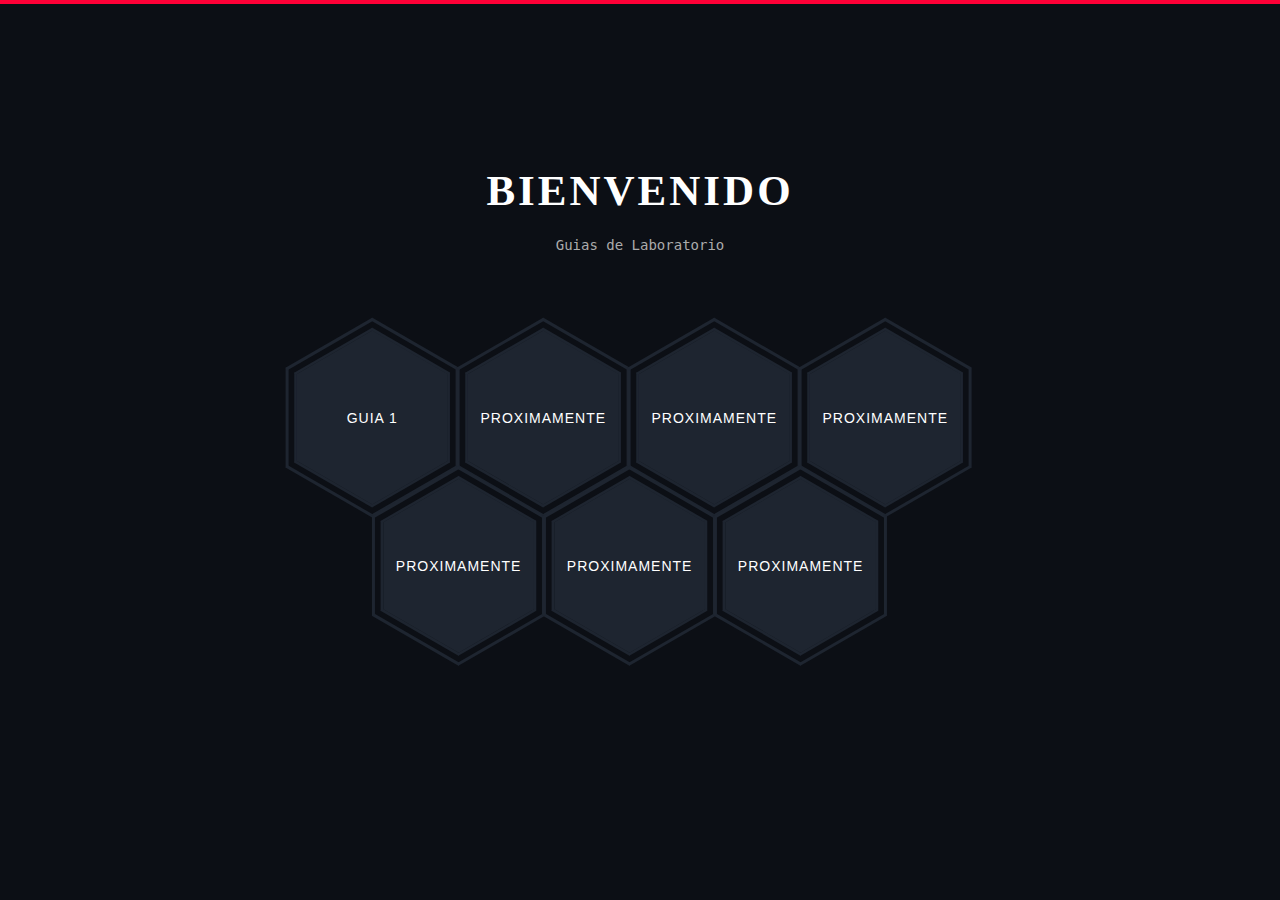
==== index.html @ 94096488 "agregando indice" ====
<!DOCTYPE html>
<html lang="en">

<head>
    <meta charset="UTF-8">
    <meta name="viewport" content="width=device-width, initial-scale=1.0">
    <link href="https://cdn.jsdelivr.net/npm/bootstrap@5.3.3/dist/css/bootstrap.min.css" rel="stylesheet"
        integrity="sha384-QWTKZyjpPEjISv5WaRU9OFeRpok6YctnYmDr5pNlyT2bRjXh0JMhjY6hW+ALEwIH" crossorigin="anonymous">
    <link rel="stylesheet" href="estilo.css">
    <title>Indice</title>
</head>

<body>
    <main class="site-wrapper">
        <div class="pt-table desktop-768">
            <div class="pt-tablecell page-home relative" style="background-image: url(https://images.unsplash.com/photo-1451187580459-43490279c0fa?q=80&w=1472&auto=format&fit=crop&ixlib=rb-4.0.3&ixid=M3wxMjA3fDB8MHxwaG90by1wYWdlfHx8fGVufDB8fHx8fA%3D%3D); background-position: center; background-size:cover;">
                <div class="container">
                    <div class="row">
                        <div class="col-xs-12 col-md-offset-1 col-md-10 col-lg-offset-2 col-lg-8">
                            <div class="page-title  home text-center">
                                <span class="heading-page"> Bienvenido
                                </span>
                                <p class="mt20">Guias de Laboratorio</p>
                            </div>

                            <div class="hexagon-menu clear">
                                <div class="hexagon-item">
                                    <div class="hex-item">
                                        <div></div>
                                        <div></div>
                                        <div></div>
                                    </div>
                                    <div class="hex-item">
                                        <div></div>
                                        <div></div>
                                        <div></div>
                                    </div>
                                    <a class="hex-content" href="guia1.html">
                                        <span class="hex-content-inner">
                                            <span class="title">Guia 1</span>
                                        </span>
                                        <svg viewBox="0 0 173.20508075688772 200" height="200" width="174" version="1.1"
                                            xmlns="http://www.w3.org/2000/svg">
                                            <path
                                                d="M86.60254037844386 0L173.20508075688772 50L173.20508075688772 150L86.60254037844386 200L0 150L0 50Z"
                                                fill="#1e2530"></path>
                                        </svg>
                                    </a>
                                </div>
                                <div class="hexagon-item">
                                    <div class="hex-item">
                                        <div></div>
                                        <div></div>
                                        <div></div>
                                    </div>
                                    <div class="hex-item">
                                        <div></div>
                                        <div></div>
                                        <div></div>
                                    </div>
                                    <a class="hex-content">
                                        <span class="hex-content-inner">
                                            <span class="title">Proximamente</span>
                                        </span>
                                        <svg viewBox="0 0 173.20508075688772 200" height="200" width="174" version="1.1"
                                            xmlns="http://www.w3.org/2000/svg">
                                            <path
                                                d="M86.60254037844386 0L173.20508075688772 50L173.20508075688772 150L86.60254037844386 200L0 150L0 50Z"
                                                fill="#1e2530"></path>
                                        </svg>
                                    </a>
                                </div>
                                <div class="hexagon-item">
                                    <div class="hex-item">
                                        <div></div>
                                        <div></div>
                                        <div></div>
                                    </div>
                                    <div class="hex-item">
                                        <div></div>
                                        <div></div>
                                        <div></div>
                                    </div>
                                    <a class="hex-content">
                                        <span class="hex-content-inner">
                                            <span class="title">Proximamente</span>
                                        </span>
                                        <svg viewBox="0 0 173.20508075688772 200" height="200" width="174" version="1.1"
                                            xmlns="http://www.w3.org/2000/svg">
                                            <path
                                                d="M86.60254037844386 0L173.20508075688772 50L173.20508075688772 150L86.60254037844386 200L0 150L0 50Z"
                                                fill="#1e2530"></path>
                                        </svg>
                                    </a>
                                </div>
                                <div class="hexagon-item">
                                    <div class="hex-item">
                                        <div></div>
                                        <div></div>
                                        <div></div>
                                    </div>
                                    <div class="hex-item">
                                        <div></div>
                                        <div></div>
                                        <div></div>
                                    </div>
                                    <a class="hex-content">
                                        <span class="hex-content-inner">
                                            <span class="title">Proximamente</span>
                                        </span>
                                        <svg viewBox="0 0 173.20508075688772 200" height="200" width="174" version="1.1"
                                            xmlns="http://www.w3.org/2000/svg">
                                            <path
                                                d="M86.60254037844386 0L173.20508075688772 50L173.20508075688772 150L86.60254037844386 200L0 150L0 50Z"
                                                fill="#1e2530"></path>
                                        </svg>
                                    </a>
                                </div>
                                <div class="hexagon-item">
                                    <div class="hex-item">
                                        <div></div>
                                        <div></div>
                                        <div></div>
                                    </div>
                                    <div class="hex-item">
                                        <div></div>
                                        <div></div>
                                        <div></div>
                                    </div>
                                    <a class="hex-content">
                                        <span class="hex-content-inner">
                                            <span class="title">Proximamente</span>
                                        </span>
                                        <svg viewBox="0 0 173.20508075688772 200" height="200" width="174" version="1.1"
                                            xmlns="http://www.w3.org/2000/svg">
                                            <path
                                                d="M86.60254037844386 0L173.20508075688772 50L173.20508075688772 150L86.60254037844386 200L0 150L0 50Z"
                                                fill="#1e2530"></path>
                                        </svg>
                                    </a>
                                </div>
                                <div class="hexagon-item">
                                    <div class="hex-item">
                                        <div></div>
                                        <div></div>
                                        <div></div>
                                    </div>
                                    <div class="hex-item">
                                        <div></div>
                                        <div></div>
                                        <div></div>
                                    </div>
                                    <a class="hex-content" >
                                        <span class="hex-content-inner">
                                            <span class="title">Proximamente</span>
                                        </span>
                                        <svg viewBox="0 0 173.20508075688772 200" height="200" width="174" version="1.1"
                                            xmlns="http://www.w3.org/2000/svg">
                                            <path
                                                d="M86.60254037844386 0L173.20508075688772 50L173.20508075688772 150L86.60254037844386 200L0 150L0 50Z"
                                                fill="#1e2530"></path>
                                        </svg>
                                    </a>
                                </div>
                                <div class="hexagon-item">
                                    <div class="hex-item">
                                        <div></div>
                                        <div></div>
                                        <div></div>
                                    </div>
                                    <div class="hex-item">
                                        <div></div>
                                        <div></div>
                                        <div></div>
                                    </div>
                                    <a class="hex-content">
                                        <span class="hex-content-inner">
                                            <span class="title">Proximamente</span>
                                        </span>
                                        <svg viewBox="0 0 173.20508075688772 200" height="200" width="174" version="1.1"
                                            xmlns="http://www.w3.org/2000/svg">
                                            <path
                                                d="M86.60254037844386 0L173.20508075688772 50L173.20508075688772 150L86.60254037844386 200L0 150L0 50Z"
                                                fill="#1e2530"></path>
                                        </svg>
                                    </a>
                                </div>
                            </div>
                        </div>
                    </div>
                </div>
            </div>
        </div>
    </main>
</body>

</html>
---- estilo.css ----
body {
    font-family: "Libre Baskerville", serif;
    font-weight: 400;
    font-size: 16px;
    line-height: 30px;
    background-color: #0c0f15;
    overflow-x:hidden;
    color: #ababab; }
  
  ::-webkit-scrollbar {
      width: 10px;
      background-color: #F5F5F5;
    
  }
  
  ::-webkit-scrollbar-thumb {
      background-color: #f90a23;
      background-image: -webkit-linear-gradient(45deg,rgba(255, 255, 255, .2) 25%, transparent 25%, transparent 50%, rgba(255, 255, 255, .2) 50%, rgba(255, 255, 255, .2) 75%, transparent 75%, transparent);
  }
  
  ::-webkit-scrollbar-track {
      -webkit-box-shadow: inset 0 0 6px rgba(0,0,0,0.3);
      background-color: #F5F5F5;
  }
  
  .heading-page
  {
        text-transform: uppercase;
      font-size: 43px;
      font-weight: bolder;
      letter-spacing: 3px;
      color: white;
  }
  a {
    color: inherit;
    -webkit-transition: all 0.3s ease 0s;
    -moz-transition: all 0.3s ease 0s;
    -o-transition: all 0.3s ease 0s;
    transition: all 0.3s ease 0s; }
    a:hover, a:focus {
      color: #ababab;
      text-decoration: none;
      outline: 0 none; }
  
  h1, h2, h3,
  h4, h5, h6 {
    color: #1e2530;
    font-family: "Open Sans", sans-serif;
    margin: 0;
    line-height: 1.3; }
  
  p {
    margin-bottom: 20px; }
    p:last-child {
      margin-bottom: 0; }
  
  /*
   * Selection color
   */
  ::-moz-selection {
    background-color: #FA6862;
    color: #fff; }
  
  ::selection {
    background-color: #FA6862;
    color: #fff; }
  
  /*
   *  Reset bootstrap's default style
   */
  .form-control::-webkit-input-placeholder,
  ::-webkit-input-placeholder {
    opacity: 1;
    color: inherit; }
  
  .form-control:-moz-placeholder,
  :-moz-placeholder {
    /* Firefox 18- */
    opacity: 1;
    color: inherit; }
  
  .form-control::-moz-placeholder,
  ::-moz-placeholder {
    /* Firefox 19+ */
    opacity: 1;
    color: inherit; }
  
  .form-control:-ms-input-placeholder,
  :-ms-input-placeholder {
    opacity: 1;
    color: inherit; }
  
  button, input, select,
  textarea, label {
    font-weight: 400; }
  
  .btn {
    -webkit-transition: all 0.3s ease 0s;
    -moz-transition: all 0.3s ease 0s;
    -o-transition: all 0.3s ease 0s;
    transition: all 0.3s ease 0s; }
    .btn:hover, .btn:focus, .btn:active:focus {
      outline: 0 none; }
  
  .btn-primary {
    background-color: #FA6862;
    border: 0;
    font-family: "Open Sans", sans-serif;
    font-weight: 700;
    height: 48px;
    line-height: 50px;
    padding: 0 42px;
    text-transform: uppercase; }
    .btn-primary:hover, .btn-primary:focus, .btn-primary:active, .btn-primary:active:focus {
      background-color: #f9423a; }
  
  .btn-border {
    border: 1px solid #d7d8db;
    display: inline-block;
    padding: 7px; }
  
  /*
   *  CSS Helper Class
   */
  .clear:before, .clear:after {
    content: " ";
    display: table; }
  
  .clear:after {
    clear: both; }
  
  .pt-table {
    display: table;
    width: 100%;
    height: -webkit-calc(100vh - 4px);
    height: -moz-calc(100vh - 4px);
    height: calc(100vh - 4px); }
  
  .pt-tablecell {
    display: table-cell;
    vertical-align: middle; }
  
  .overlay {
    position: absolute;
    left: 0;
    top: 0;
    width: 100%;
    height: 100%; }
  
  .relative {
    position: relative; }
  
  .primary,
  .link:hover {
    color: #FA6862; }
  
  .no-gutter {
    margin-left: 0;
    margin-right: 0; }
    .no-gutter > [class^="col-"] {
      padding-left: 0;
      padding-right: 0; }
  
  .flex {
    display: -webkit-box;
    display: -webkit-flex;
    display: -moz-flex;
    display: -ms-flexbox;
    display: flex; }
  
  .flex-middle {
    -webkit-box-align: center;
    -ms-flex-align: center;
    -webkit-align-items: center;
    -moz-align-items: center;
    align-items: center; }
  
  .space-between {
    -webkit-box-pack: justify;
    -ms-flex-pack: justify;
    -webkit-justify-content: space-between;
    -moz-justify-content: space-between;
    justify-content: space-between; }
  
  .nicescroll-cursors {
    background: #FA6862 !important; }
  
  .preloader {
    bottom: 0;
    left: 0;
    position: fixed;
    right: 0;
    top: 0;
    z-index: 1000;
    display: -webkit-box;
    display: -webkit-flex;
    display: -moz-flex;
    display: -ms-flexbox;
    display: flex; }
    .preloader.active.hidden {
      display: none; }
  
  .loading-mask {
    background-color: #FA6862;
    height: 100%;
    left: 0;
    position: absolute;
    top: 0;
    width: 20%;
    -webkit-transition: all 0.6s cubic-bezier(0.61, 0, 0.6, 1) 0s;
    -moz-transition: all 0.6s cubic-bezier(0.61, 0, 0.6, 1) 0s;
    -o-transition: all 0.6s cubic-bezier(0.61, 0, 0.6, 1) 0s;
    transition: all 0.6s cubic-bezier(0.61, 0, 0.6, 1) 0s; }
    .loading-mask:nth-child(2) {
      left: 20%;
      -webkit-transition-delay: 0.1s;
      -moz-transition-delay: 0.1s;
      -o-transition-delay: 0.1s;
      transition-delay: 0.1s; }
    .loading-mask:nth-child(3) {
      left: 40%;
      -webkit-transition-delay: 0.2s;
      -moz-transition-delay: 0.2s;
      -o-transition-delay: 0.2s;
      transition-delay: 0.2s; }
    .loading-mask:nth-child(4) {
      left: 60%;
      -webkit-transition-delay: 0.3s;
      -moz-transition-delay: 0.3s;
      -o-transition-delay: 0.3s;
      transition-delay: 0.3s; }
    .loading-mask:nth-child(5) {
      left: 80%;
      -webkit-transition-delay: 0.4s;
      -moz-transition-delay: 0.4s;
      -o-transition-delay: 0.4s;
      transition-delay: 0.4s; }
  
  .preloader.active.done {
    z-index: 0; }
  
  .preloader.active .loading-mask {
    width: 0; }
  
  /*------------------------------------------------
      Start Styling
  -------------------------------------------------*/
  .mt20{margin-top:20px;}
  .site-wrapper {
    border-top: 4px solid #ff0037; }
  
  .page-close {
    font-size: 30px;
    position: absolute;
    right: 30px;
    top: 30px;
    z-index: 100; }
  
  .page-title {
    margin-bottom: 75px; }
    .page-title img {
      margin-bottom: 20px; }
    .page-title h2 {
      font-size: 68px;
      margin-bottom: 25px;
      position: relative;
      z-index: 0;
      font-weight: 900;
      text-transform: uppercase; }
    .page-title p {
      font-size: 14px;
  font-family: monospace;
      line-height: 21px;}
    .page-title .title-bg {
      color: rgba(30, 37, 48, 0.07);
      font-size: 158px;
      left: 0;
      letter-spacing: 10px;
      line-height: 0.7;
      position: absolute;
      right: 0;
      top: 50%;
      z-index: -1;
      -webkit-transform: translateY(-50%);
      -moz-transform: translateY(-50%);
      -ms-transform: translateY(-50%);
      -o-transform: translateY(-50%);
      transform: translateY(-50%); }
  
  .section-title {
    margin-bottom: 20px; }
    .section-title h3 {
      display: inline-block;
      position: relative; }
      .section-title h3::before, .section-title h3::after {
        content: "";
        height: 2px;
        position: absolute;
        bottom: 8px;
        left: -webkit-calc(100% + 14px);
        left: -moz-calc(100% + 14px);
        left: calc(100% + 14px); }
      .section-title h3::before {
        background-color: #1e2530;
        width: 96px;
        bottom: 14px; }
      .section-title h3::after {
        background-color: #FA6862;
        width: 73px; }
    .section-title.light h3 {
      color: #fff; }
      .section-title.light h3::before {
        background-color: #fff; }
  
  .page-nav {
    bottom: 40px;
    left: 0;
    position: absolute;
    right: 0; }
    .page-nav span {
      font-family: "Open Sans", sans-serif;
      font-size: 14px;
      font-weight: 500;
      line-height: 0.9;
      text-transform: uppercase; }
  
  /*------------------------------------------------
      Home Page
  -------------------------------------------------*/
  
  .hexagon-item:first-child {
      margin-left: 0;
  }
  
  .page-home {
    background-position: center center;
    background-repeat: no-repeat;
    background-size: cover;
    vertical-align: middle; }
    .page-home .overlay {
      background-color: rgba(14, 17, 24, 0.97);
      background-image:url("https://images.unsplash.com/photo-1682686581220-689c34afb6ef?q=80&w=1470&auto=format&fit=crop&ixlib=rb-4.0.3&ixid=M3wxMjA3fDF8MHxwaG90by1wYWdlfHx8fGVufDB8fHx8fA%3D%3D");
  }
  
  /* End of container */
  .hexagon-item {
    cursor: pointer;
    width: 200px;
    height: 173.20508px;
    float: left;
    margin-left: -29px;
    z-index: 0;
    position: relative;
    -webkit-transform: rotate(30deg);
    -moz-transform: rotate(30deg);
    -ms-transform: rotate(30deg);
    -o-transform: rotate(30deg);
    transform: rotate(30deg); }
    .hexagon-item:first-child {
      margin-left: 0; }
    .hexagon-item:hover {
      z-index: 1; }
      .hexagon-item:hover .hex-item:last-child {
        opacity: 1;
        -webkit-transform: scale(1.3);
        -moz-transform: scale(1.3);
        -ms-transform: scale(1.3);
        -o-transform: scale(1.3);
        transform: scale(1.3); }
      .hexagon-item:hover .hex-item:first-child {
        opacity: 1;
        -webkit-transform: scale(1.2);
        -moz-transform: scale(1.2);
        -ms-transform: scale(1.2);
        -o-transform: scale(1.2);
        transform: scale(1.2); }
        .hexagon-item:hover .hex-item:first-child div:before,
        .hexagon-item:hover .hex-item:first-child div:after {
          height: 5px; }
      .hexagon-item:hover .hex-item div::before,
      .hexagon-item:hover .hex-item div::after {
        background-color: #ff0037; }
      .hexagon-item:hover .hex-content svg {
        -webkit-transform: scale(0.97);
        -moz-transform: scale(0.97);
        -ms-transform: scale(0.97);
        -o-transform: scale(0.97);
        transform: scale(0.97); }
  
  .page-home .hexagon-item:nth-last-child(1),
  .page-home .hexagon-item:nth-last-child(2),
  .page-home .hexagon-item:nth-last-child(3) {
    -webkit-transform: rotate(30deg) translate(87px, -80px);
    -moz-transform: rotate(30deg) translate(87px, -80px);
    -ms-transform: rotate(30deg) translate(87px, -80px);
    -o-transform: rotate(30deg) translate(87px, -80px);
    transform: rotate(30deg) translate(87px, -80px); }
  
  .hex-item {
    position: absolute;
    top: 0;
    left: 50px;
    width: 100px;
    height: 173.20508px; }
    .hex-item:first-child {
      z-index: 0;
      -webkit-transform: scale(0.9);
      -moz-transform: scale(0.9);
      -ms-transform: scale(0.9);
      -o-transform: scale(0.9);
      transform: scale(0.9);
      -webkit-transition: all 0.3s cubic-bezier(0.165, 0.84, 0.44, 1);
      -moz-transition: all 0.3s cubic-bezier(0.165, 0.84, 0.44, 1);
      -o-transition: all 0.3s cubic-bezier(0.165, 0.84, 0.44, 1);
      transition: all 0.3s cubic-bezier(0.165, 0.84, 0.44, 1); }
    .hex-item:last-child {
      transition: all 0.3s cubic-bezier(0.19, 1, 0.22, 1);
      z-index: 1; }
    .hex-item div {
      box-sizing: border-box;
      position: absolute;
      top: 0;
      width: 100px;
      height: 173.20508px;
      -webkit-transform-origin: center center;
      -moz-transform-origin: center center;
      -ms-transform-origin: center center;
      -o-transform-origin: center center;
      transform-origin: center center; }
      .hex-item div::before, .hex-item div::after {
        background-color: #1e2530;
        content: "";
        position: absolute;
        width: 100%;
        height: 3px;
        -webkit-transition: all 0.3s cubic-bezier(0.165, 0.84, 0.44, 1) 0s;
        -moz-transition: all 0.3s cubic-bezier(0.165, 0.84, 0.44, 1) 0s;
        -o-transition: all 0.3s cubic-bezier(0.165, 0.84, 0.44, 1) 0s;
        transition: all 0.3s cubic-bezier(0.165, 0.84, 0.44, 1) 0s; }
      .hex-item div:before {
        top: 0; }
      .hex-item div:after {
        bottom: 0; }
      .hex-item div:nth-child(1) {
        -webkit-transform: rotate(0deg);
        -moz-transform: rotate(0deg);
        -ms-transform: rotate(0deg);
        -o-transform: rotate(0deg);
        transform: rotate(0deg); }
      .hex-item div:nth-child(2) {
        -webkit-transform: rotate(60deg);
        -moz-transform: rotate(60deg);
        -ms-transform: rotate(60deg);
        -o-transform: rotate(60deg);
        transform: rotate(60deg); }
      .hex-item div:nth-child(3) {
        -webkit-transform: rotate(120deg);
        -moz-transform: rotate(120deg);
        -ms-transform: rotate(120deg);
        -o-transform: rotate(120deg);
        transform: rotate(120deg); }
  
  .hex-content {
    color: #fff;
    display: block;
    height: 180px;
    margin: 0 auto;
    position: relative;
    text-align: center;
    transform: rotate(-30deg);
    width: 156px; }
    .hex-content .hex-content-inner {
      left: 50%;
      margin: -3px 0 0 2px;
      position: absolute;
      top: 50%;
      -webkit-transform: translate(-50%, -50%);
      -moz-transform: translate(-50%, -50%);
      -ms-transform: translate(-50%, -50%);
      -o-transform: translate(-50%, -50%);
      transform: translate(-50%, -50%); }
    .hex-content .icon {
      display: block;
      font-size: 36px;
      line-height: 30px;
      margin-bottom: 11px; }
    .hex-content .title {
      display: block;
      font-family: "Open Sans", sans-serif;
      font-size: 14px;
      letter-spacing: 1px;
      line-height: 24px;
      text-transform: uppercase; }
    .hex-content svg {
      left: -7px;
      position: absolute;
      top: -13px;
      transform: scale(0.87);
      z-index: -1;
      -webkit-transition: all 0.3s cubic-bezier(0.165, 0.84, 0.44, 1) 0s;
      -moz-transition: all 0.3s cubic-bezier(0.165, 0.84, 0.44, 1) 0s;
      -o-transition: all 0.3s cubic-bezier(0.165, 0.84, 0.44, 1) 0s;
      transition: all 0.3s cubic-bezier(0.165, 0.84, 0.44, 1) 0s; }
    .hex-content:hover {
      color: #fff; }
  
  .page-home .hexagon-item:nth-last-child(1), .page-home .hexagon-item:nth-last-child(2), .page-home .hexagon-item:nth-last-child(3) {
      -webkit-transform: rotate(30deg) translate(87px, -80px);
      -moz-transform: rotate(30deg) translate(87px, -80px);
      -ms-transform: rotate(30deg) translate(87px, -80px);
      -o-transform: rotate(30deg) translate(87px, -80px);
      transform: rotate(30deg) translate(87px, -80px);
  }
  /*------------------------------------------------
      Welcome Page
  -------------------------------------------------*/
  .author-image-large {
    position: absolute;
    right: 0;
    top: 0; }
    .author-image-large img {
      height: -webkit-calc(100vh - 4px);
      height: -moz-calc(100vh - 4px);
      height: calc(100vh - 4px); }
  
  
  @media (min-width: 1200px)
  {
  .col-lg-offset-2 {
      margin-left: 16.66666667%;
  }
  }
  
  @media (min-width: 1200px)
  {
  .col-lg-8 {
      width: 66.66666667%;
  }
  }
  
  .hexagon-item:first-child {
      margin-left: 0;
  }
  
  .pt-table.desktop-768 .pt-tablecell {
      padding-bottom: 110px;
      padding-top: 60px;
  }
  
  
  
  .hexagon-item:hover .icon i
  {
    color:#ff0037;
    transition:0.6s;
    
  }
  
  
  .hexagon-item:hover .title
  {
    -webkit-animation: focus-in-contract 0.5s cubic-bezier(0.250, 0.460, 0.450, 0.940) both;
              animation: focus-in-contract 0.5s cubic-bezier(0.250, 0.460, 0.450, 0.940) both;
  }

  
  @-webkit-keyframes focus-in-contract {
    0% {
      letter-spacing: 1em;
      -webkit-filter: blur(12px);
              filter: blur(12px);
      opacity: 0;
    }
    100% {
      -webkit-filter: blur(0px);
              filter: blur(0px);
      opacity: 1;
    }
  }
  @keyframes focus-in-contract {
    0% {
      letter-spacing: 1em;
      -webkit-filter: blur(12px);
              filter: blur(12px);
      opacity: 0;
    }
    100% {
      -webkit-filter: blur(0px);
              filter: blur(0px);
      opacity: 1;
    }
  }
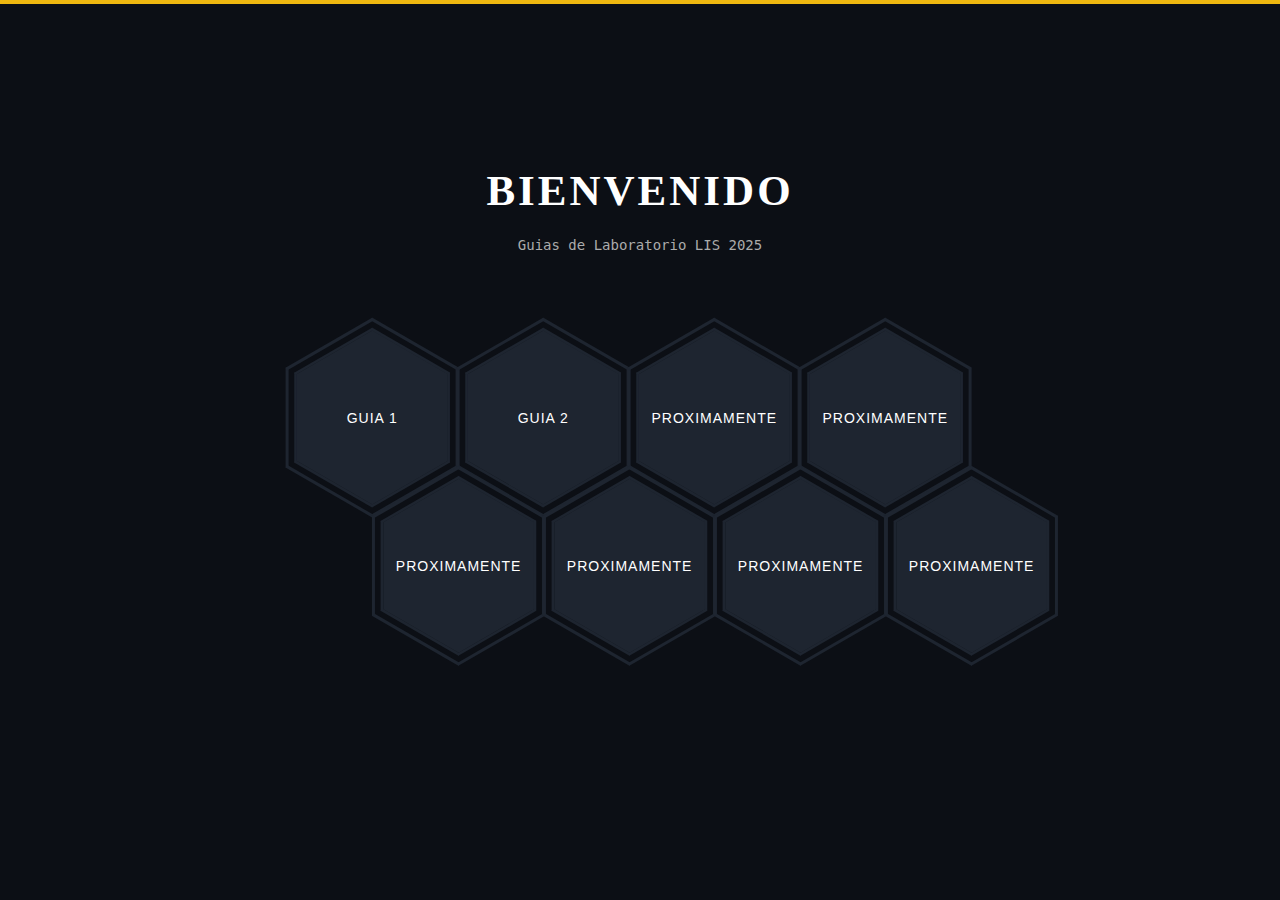
==== commit 0f1e155b: "Agregando guia 2" ====
--- a/index.html
+++ b/index.html
@@ -10,19 +10,18 @@
     <title>Indice</title>
 </head>
 
-<body>
+<body style="background-image: url(https://images.unsplash.com/photo-1451187580459-43490279c0fa?q=80&w=1472&auto=format&fit=crop&ixlib=rb-4.0.3&ixid=M3wxMjA3fDB8MHxwaG90by1wYWdlfHx8fGVufDB8fHx8fA%3D%3D); background-position: center; background-size:cover;">
     <main class="site-wrapper">
         <div class="pt-table desktop-768">
-            <div class="pt-tablecell page-home relative" style="background-image: url(https://images.unsplash.com/photo-1451187580459-43490279c0fa?q=80&w=1472&auto=format&fit=crop&ixlib=rb-4.0.3&ixid=M3wxMjA3fDB8MHxwaG90by1wYWdlfHx8fGVufDB8fHx8fA%3D%3D); background-position: center; background-size:cover;">
+            <div class="pt-tablecell page-home relative" >
                 <div class="container">
                     <div class="row">
-                        <div class="col-xs-12 col-md-offset-1 col-md-10 col-lg-offset-2 col-lg-8">
+                        <div class="col-xs-12 col-md-offset-1 col-md-10 col-lg-offset-2 col-lg-8 col-sm-12">
                             <div class="page-title  home text-center">
                                 <span class="heading-page"> Bienvenido
                                 </span>
-                                <p class="mt20">Guias de Laboratorio</p>
+                                <p class="mt20">Guias de Laboratorio LIS 2025</p>
                             </div>
-
                             <div class="hexagon-menu clear">
                                 <div class="hexagon-item">
                                     <div class="hex-item">
@@ -47,20 +46,21 @@
                                         </svg>
                                     </a>
                                 </div>
-                                <div class="hexagon-item">
-                                    <div class="hex-item">
-                                        <div></div>
-                                        <div></div>
-                                        <div></div>
-                                    </div>
-                                    <div class="hex-item">
-                                        <div></div>
-                                        <div></div>
-                                        <div></div>
-                                    </div>
-                                    <a class="hex-content">
-                                        <span class="hex-content-inner">
-                                            <span class="title">Proximamente</span>
+                                
+                                <div class="hexagon-item">
+                                    <div class="hex-item">
+                                        <div></div>
+                                        <div></div>
+                                        <div></div>
+                                    </div>
+                                    <div class="hex-item">
+                                        <div></div>
+                                        <div></div>
+                                        <div></div>
+                                    </div>
+                                    <a class="hex-content" href="guia2.html">
+                                        <span class="hex-content-inner">
+                                            <span class="title">Guia 2</span>
                                         </span>
                                         <svg viewBox="0 0 173.20508075688772 200" height="200" width="174" version="1.1"
                                             xmlns="http://www.w3.org/2000/svg">
@@ -185,6 +185,29 @@
                                         </svg>
                                     </a>
                                 </div>
+                                <div class="hexagon-item">
+                                    <div class="hex-item">
+                                        <div></div>
+                                        <div></div>
+                                        <div></div>
+                                    </div>
+                                    <div class="hex-item">
+                                        <div></div>
+                                        <div></div>
+                                        <div></div>
+                                    </div>
+                                    <a class="hex-content">
+                                        <span class="hex-content-inner">
+                                            <span class="title">Proximamente</span>
+                                        </span>
+                                        <svg viewBox="0 0 173.20508075688772 200" height="200" width="174" version="1.1"
+                                            xmlns="http://www.w3.org/2000/svg">
+                                            <path
+                                                d="M86.60254037844386 0L173.20508075688772 50L173.20508075688772 150L86.60254037844386 200L0 150L0 50Z"
+                                                fill="#1e2530"></path>
+                                        </svg>
+                                    </a>
+                                </div>                                
                             </div>
                         </div>
                     </div>
--- a/estilo.css
+++ b/estilo.css
@@ -14,7 +14,7 @@
   }
   
   ::-webkit-scrollbar-thumb {
-      background-color: #f90a23;
+      background-color: #efb810 ;
       background-image: -webkit-linear-gradient(45deg,rgba(255, 255, 255, .2) 25%, transparent 25%, transparent 50%, rgba(255, 255, 255, .2) 50%, rgba(255, 255, 255, .2) 75%, transparent 75%, transparent);
   }
   
@@ -58,11 +58,11 @@
    * Selection color
    */
   ::-moz-selection {
-    background-color: #FA6862;
+    background-color: #efb810 ;
     color: #fff; }
   
   ::selection {
-    background-color: #FA6862;
+    background-color: #efb810 ;
     color: #fff; }
   
   /*
@@ -103,7 +103,7 @@
       outline: 0 none; }
   
   .btn-primary {
-    background-color: #FA6862;
+    background-color: #efb810 ;
     border: 0;
     font-family: "Open Sans", sans-serif;
     font-weight: 700;
@@ -112,7 +112,7 @@
     padding: 0 42px;
     text-transform: uppercase; }
     .btn-primary:hover, .btn-primary:focus, .btn-primary:active, .btn-primary:active:focus {
-      background-color: #f9423a; }
+      background-color: #efb810 }
   
   .btn-border {
     border: 1px solid #d7d8db;
@@ -152,7 +152,7 @@
   
   .primary,
   .link:hover {
-    color: #FA6862; }
+    color: #efb810 ; }
   
   .no-gutter {
     margin-left: 0;
@@ -183,7 +183,7 @@
     justify-content: space-between; }
   
   .nicescroll-cursors {
-    background: #FA6862 !important; }
+    background: #efb810  !important; }
   
   .preloader {
     bottom: 0;
@@ -201,7 +201,7 @@
       display: none; }
   
   .loading-mask {
-    background-color: #FA6862;
+    background-color: #efb810 ;
     height: 100%;
     left: 0;
     position: absolute;
@@ -247,7 +247,7 @@
   -------------------------------------------------*/
   .mt20{margin-top:20px;}
   .site-wrapper {
-    border-top: 4px solid #ff0037; }
+    border-top: 4px solid #efb810 ; }
   
   .page-close {
     font-size: 30px;
@@ -305,7 +305,7 @@
         width: 96px;
         bottom: 14px; }
       .section-title h3::after {
-        background-color: #FA6862;
+        background-color: #efb810 ;
         width: 73px; }
     .section-title.light h3 {
       color: #fff; }
@@ -379,7 +379,7 @@
           height: 5px; }
       .hexagon-item:hover .hex-item div::before,
       .hexagon-item:hover .hex-item div::after {
-        background-color: #ff0037; }
+        background-color: #efb810; }
       .hexagon-item:hover .hex-content svg {
         -webkit-transform: scale(0.97);
         -moz-transform: scale(0.97);
@@ -503,8 +503,10 @@
       transition: all 0.3s cubic-bezier(0.165, 0.84, 0.44, 1) 0s; }
     .hex-content:hover {
       color: #fff; }
-  
-  .page-home .hexagon-item:nth-last-child(1), .page-home .hexagon-item:nth-last-child(2), .page-home .hexagon-item:nth-last-child(3) {
+  /*------------------------------------------------
+      Modificar ubicacion de los hexagonos
+  -------------------------------------------------*/
+  .page-home .hexagon-item:nth-child(5), .page-home .hexagon-item:nth-child(6), .page-home .hexagon-item:nth-child(7),.page-home .hexagon-item:nth-child(8) {
       -webkit-transform: rotate(30deg) translate(87px, -80px);
       -moz-transform: rotate(30deg) translate(87px, -80px);
       -ms-transform: rotate(30deg) translate(87px, -80px);
@@ -551,7 +553,7 @@
   
   .hexagon-item:hover .icon i
   {
-    color:#ff0037;
+    color:#efb810;
     transition:0.6s;
     
   }
@@ -589,4 +591,4 @@
               filter: blur(0px);
       opacity: 1;
     }
-  }+  }
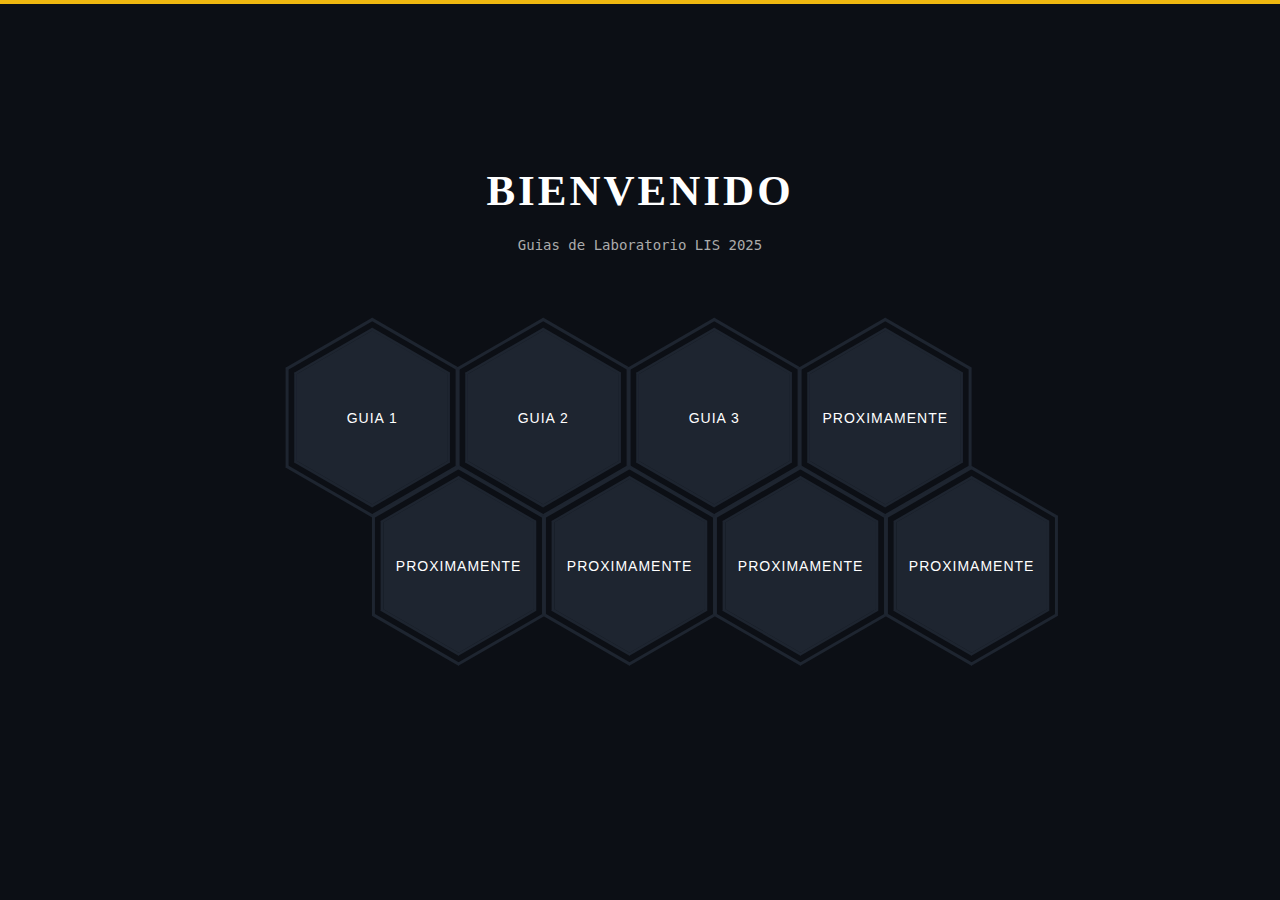
==== commit dc9f5bf8: "Agregando guia 3" ====
--- a/index.html
+++ b/index.html
@@ -81,9 +81,9 @@
                                         <div></div>
                                         <div></div>
                                     </div>
-                                    <a class="hex-content">
-                                        <span class="hex-content-inner">
-                                            <span class="title">Proximamente</span>
+                                    <a class="hex-content" href="guia3.html">
+                                        <span class="hex-content-inner">
+                                            <span class="title">Guia 3</span>
                                         </span>
                                         <svg viewBox="0 0 173.20508075688772 200" height="200" width="174" version="1.1"
                                             xmlns="http://www.w3.org/2000/svg">
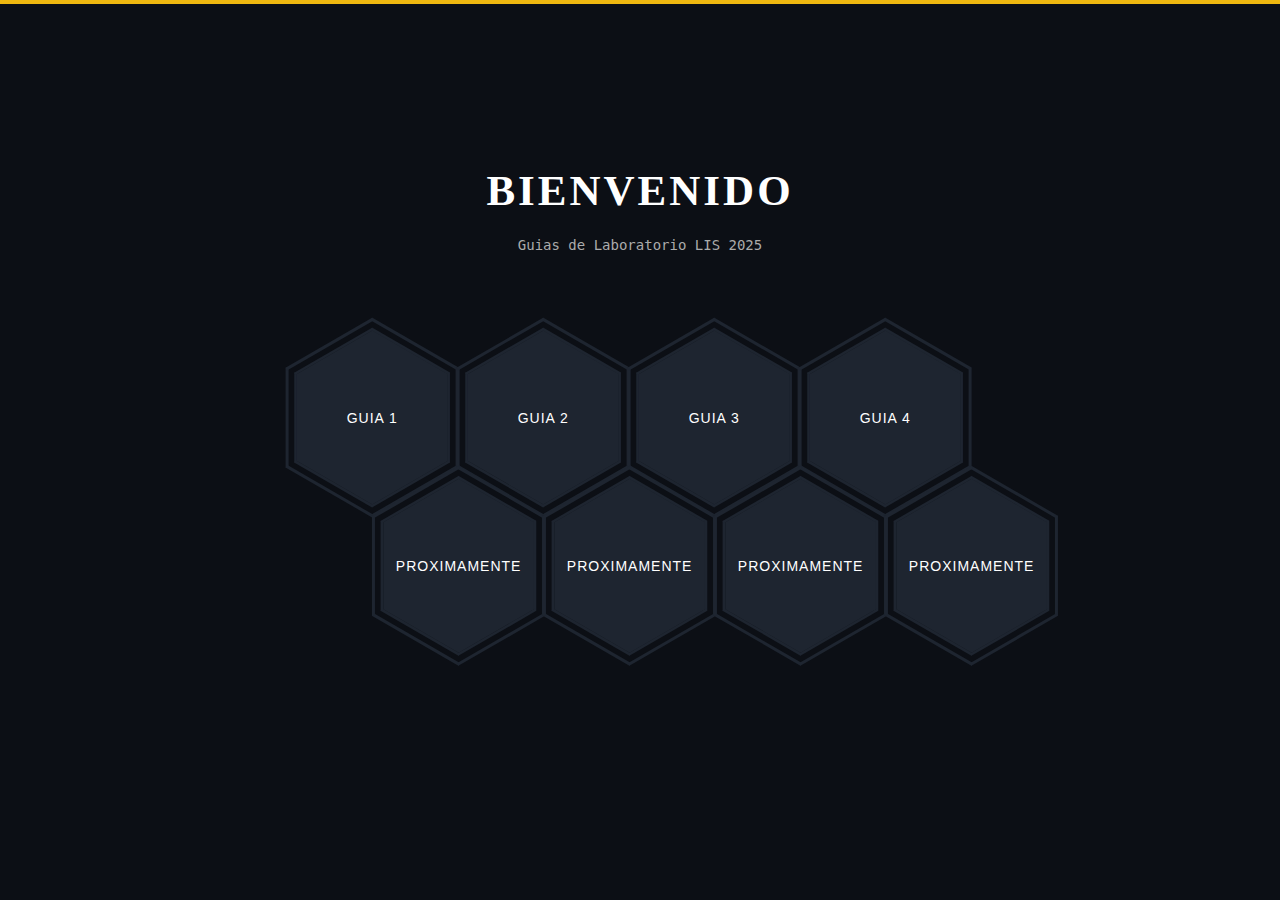
==== commit 24f716b4: "agregando conexion con guai4" ====
--- a/index.html
+++ b/index.html
@@ -104,9 +104,9 @@
                                         <div></div>
                                         <div></div>
                                     </div>
-                                    <a class="hex-content">
-                                        <span class="hex-content-inner">
-                                            <span class="title">Proximamente</span>
+                                    <a class="hex-content" href="guia4.html">
+                                        <span class="hex-content-inner">
+                                            <span class="title">Guia 4</span>
                                         </span>
                                         <svg viewBox="0 0 173.20508075688772 200" height="200" width="174" version="1.1"
                                             xmlns="http://www.w3.org/2000/svg">
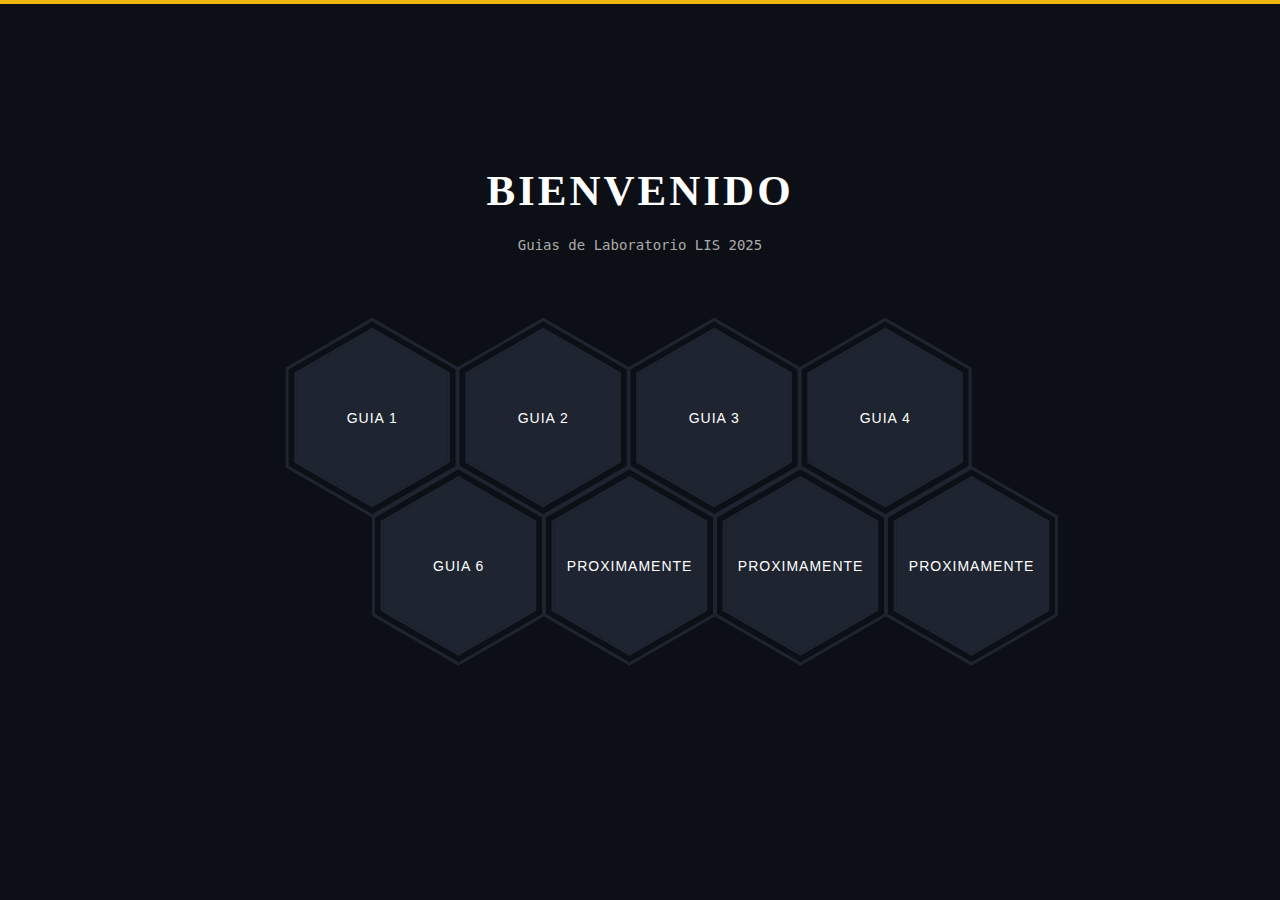
==== commit 3da28575: "Agregando guai 6" ====
--- a/index.html
+++ b/index.html
@@ -127,9 +127,9 @@
                                         <div></div>
                                         <div></div>
                                     </div>
-                                    <a class="hex-content">
-                                        <span class="hex-content-inner">
-                                            <span class="title">Proximamente</span>
+                                    <a class="hex-content" href="guia6.html">
+                                        <span class="hex-content-inner">
+                                            <span class="title">Guia 6</span>
                                         </span>
                                         <svg viewBox="0 0 173.20508075688772 200" height="200" width="174" version="1.1"
                                             xmlns="http://www.w3.org/2000/svg">
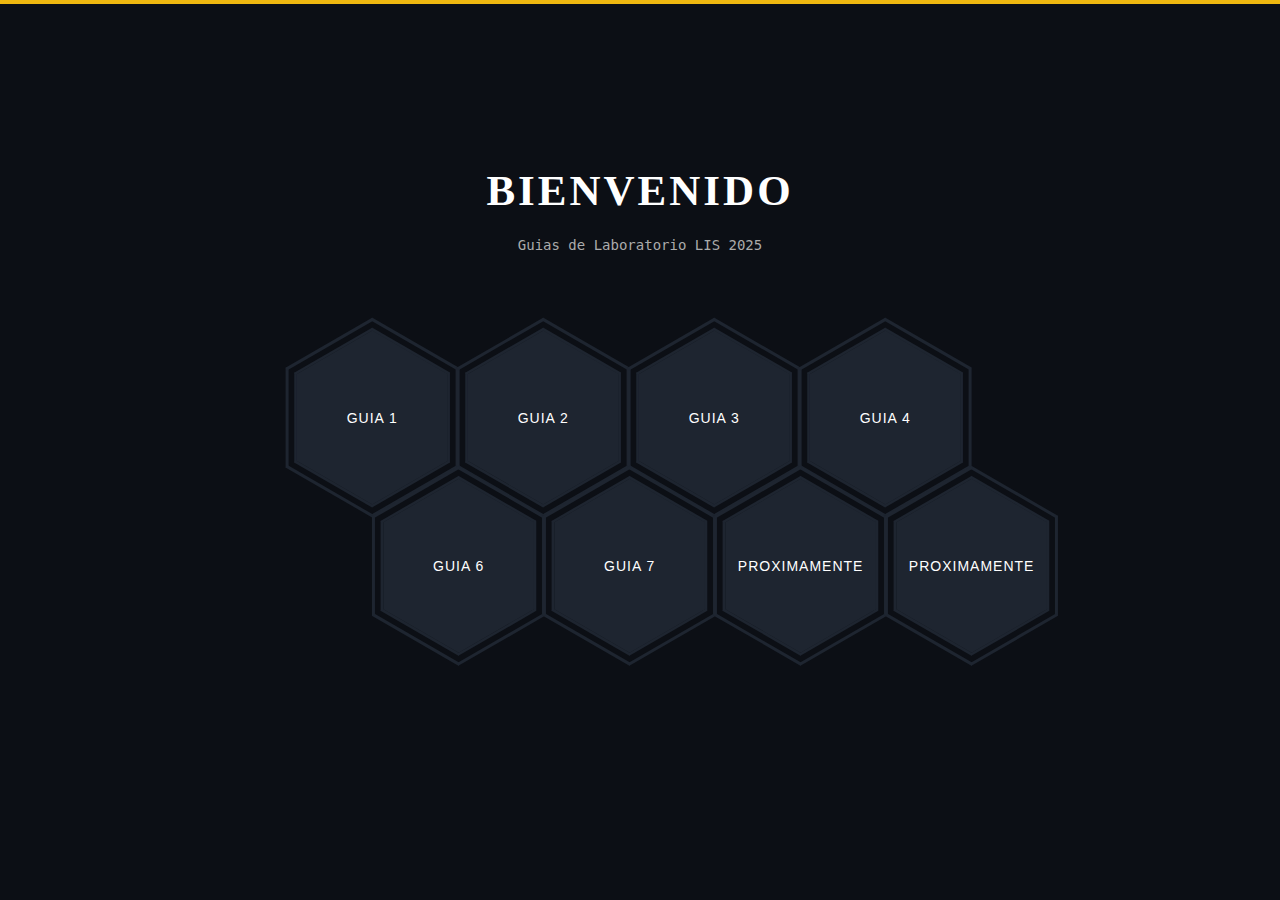
==== commit 1c74bda8: "Guia 7 con CRUD para Autores" ====
--- a/index.html
+++ b/index.html
@@ -150,9 +150,9 @@
                                         <div></div>
                                         <div></div>
                                     </div>
-                                    <a class="hex-content" >
-                                        <span class="hex-content-inner">
-                                            <span class="title">Proximamente</span>
+                                    <a class="hex-content" href="Guia 7/Autores">
+                                        <span class="hex-content-inner">
+                                            <span class="title">Guia 7</span>
                                         </span>
                                         <svg viewBox="0 0 173.20508075688772 200" height="200" width="174" version="1.1"
                                             xmlns="http://www.w3.org/2000/svg">
